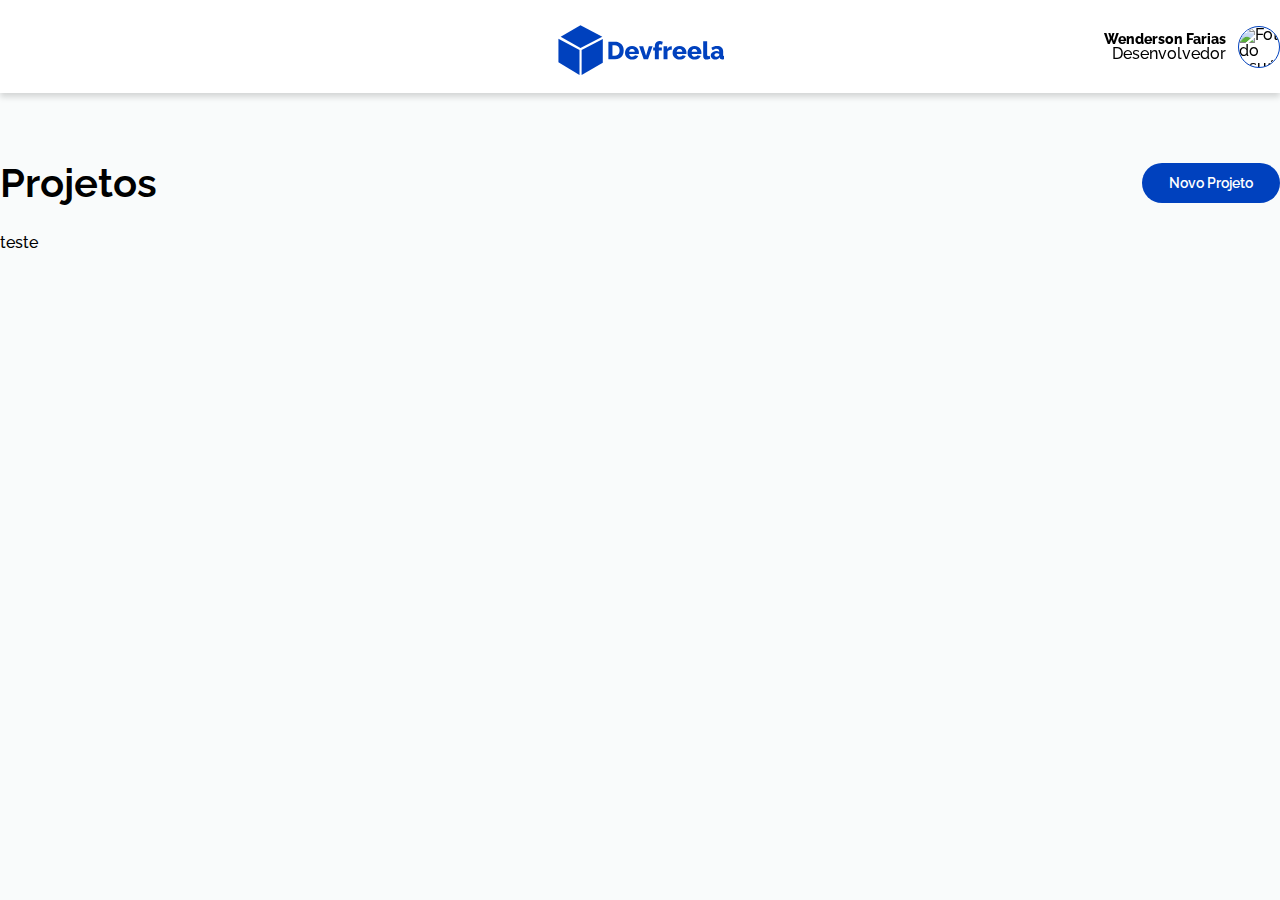
==== list.html @ f84dca5c "finalizado estrutura da lista do projeto" ====
<!DOCTYPE html>
<html lang="pt-BR">
  <head>
    <meta charset="UTF-8" />
    <meta http-equiv="X-UA-Compatible" content="IE=edge" />
    <meta name="viewport" content="width=device-width, initial-scale=1.0" />
    <title>List - LD</title>

    <!-- FONTS -->
    <link rel="preconnect" href="https://fonts.googleapis.com" />
    <link rel="preconnect" href="https://fonts.gstatic.com" crossorigin />
    <link
      href="https://fonts.googleapis.com/css2?family=Raleway:wght@500;600;800&display=swap"
      rel="stylesheet"
    />

    <!-- STYLES ITCSS -->

    <!-- SETTINGS -->
    <link rel="stylesheet" href="style/settings/wrapper.css" />
    <link rel="stylesheet" href="style/settings/core.css" />
    <link rel="stylesheet" href="style/settings/color.css" />
    <link rel="stylesheet" href="style/settings/text.css" />

    <!-- GENERIC -->
    <link rel="stylesheet" href="style/generic/reset.css" />
    <link rel="stylesheet" href="style/generic/box-sizing.css" />

    <!-- BASE -->
    <link rel="stylesheet" href="style/base/html.css" />

    <!-- OBJECTS -->
    <link rel="stylesheet" href="style/objects/ld-wrapper.css" />

    <!-- COMPONENTS -->
    <link rel="stylesheet" href="style/components/ld-button.css" />
    <link rel="stylesheet" href="style/components/ld-header.css" />

    <!-- PAGES -->
    <link rel="stylesheet" href="style/pages/list.css" />

    <!-- TRUMPS -->
  </head>

  <body>
    <div class="ld-list">
      <div class="ld-wrapper">
        <header class="ld-header">
          <div class="wrapper -has-user">
            <div></div>
            <div class="logo-wrapper">
              <img
                alt="Logo da DevFreela"
                class="image"
                src="assets/logo/devfreela.svg"
              />
            </div>

            <div class="user">
              <div class="info">
                <span class="name">Wenderson Farias</span>
                <span class="role">Desenvolvedor</span>
              </div>
              <div class="photo-wrapper">
                <img
                  src="https://cdn.e-konomista.pt/uploads/2019/07/as-palavras-que-vao-fazer-as-pessoas-gostarem-mais-de-si.jpg"
                  alt="Foto do usuário"
                />
              </div>
            </div>
          </div>
        </header>

        <main class="main-content -one-col">
          <div class="title-button">
            <h1 class="title">Projetos</h1>
            <div class="button-wrapper">
              <button class="ld-button -small">Novo Projeto</button>
            </div>
          </div>

          <div class="table-wrapper">teste</div>
        </main>
      </div>
    </div>
  </body>
</html>
---- style/settings/wrapper.css ----
:root {
    --ld-main-wrapper: 1480px;
}
---- style/settings/core.css ----
:root {
    --ld-header-size: 93px;
}
---- style/settings/color.css ----
:root {
  --ld-color-gray-light: #b8b7b7;
  --ld-color-gray: #767684;
  --ld-color-gray-dark: #09090a;
  --ld-color-gray-lighter: #f9fbfb;

  --ld-color-blue: #0041be;

  --ld-color-danger: #ff2222;

  --ld-color-primary-light: #004cd8;
  --ld-color-primary: #0041be;
}
---- style/settings/text.css ----
:root {
  --ld-font-family-base: "Raleway", sans-serif;
  --ld-font-size-base: 10px;
}
---- style/generic/box-sizing.css ----
* {
    box-sizing: border-box;
}
---- style/base/html.css ----
html {
  background-color: var(--ld-color-gray-lighter);
  font-family: var(--ld-font-family-base);
  font-weight: 500;
}
---- style/objects/ld-wrapper.css ----
.ld-wrapper {
  max-width: var(--ld-main-wrapper);
  margin: 0 auto;
}

.ld-wrapper > .main-content {
  display: grid;
  grid-template-columns: 1fr 1fr;
  padding-top: var(--ld-header-size);
}

.ld-wrapper > .main-content.-one-col {
  grid-template-columns: 1fr;
}

.ld-wrapper > .main-content > .left {
  padding-top: 48px;
}

.ld-wrapper > .main-content > .right {
  overflow: hidden;
  position: relative;
  height: 100vh;
}

.ld-wrapper > .main-content > .right > .image {
  position: absolute;
  height: 100%;
  min-width: 100%;
  top: 0;
  left: 50%;
  transform: translateX(-50%);
}
---- style/components/ld-button.css ----
.ld-button {
  background-color: var(--ld-color-primary);
  color: white;
  font-size: calc(var(--ld-font-size-base) + 8px);
  font-family: var(--ld-font-family-base);
  font-weight: 800;
  padding: 20px;
  border-radius: 50px;
  border: none;
  width: 100%;
  cursor: pointer;
  transition: background-color 0.5s;
}

.ld-button.-small {
  font-size: calc(var(--ld-font-size-base) + 4px);
  font-family: var(--ld-font-family-base);
  font-weight: 600;
  padding: 12px 27px;
}

.ld-button:hover {
  background-color: var(--ld-color-primary-light);
}
---- style/components/ld-header.css ----
.ld-wrapper > .ld-header {
  height: var(--ld-header-size);
  width: 100%;
  background: white;
  box-shadow: 0px 4px 6px rgba(0, 0, 0, 0.15);
  position: fixed;
  z-index: 1;
  left: 0;
  top: 0;
}

.ld-wrapper > .ld-header > .wrapper.-has-user {
  display: grid;
  grid-template-columns: 1fr auto 1fr;
}

.ld-wrapper > .ld-header > .wrapper {
  max-width: var(--ld-main-wrapper);
  margin: 0 auto;
  display: flex;
  justify-content: center;
}

/* Logo */
.ld-wrapper > .ld-header > .wrapper > .logo-wrapper {
  height: var(--ld-header-size);
  padding: 16px 0;
}

.ld-wrapper > .ld-header > .wrapper > .logo-wrapper > .image {
  height: 100%;
}

.ld-wrapper > .ld-header > .wrapper > .user {
  display: flex;
  align-items: center;
  margin-left: auto;
}

.ld-wrapper > .ld-header > .wrapper > .user > .info {
  text-align: right;
}

.ld-wrapper > .ld-header > .wrapper > .user > .info > .name {
  font-weight: 800;
  font-size: calc(var(--ld-font-size-base) + 4px);
  display: block;
}

.ld-wrapper > .ld-header > .wrapper > .user > .role {
  font-weight: 400;
  font-size: calc(var(--ld-font-size-base) + 2px);
  display: block;
}
/* Usuario */
.ld-wrapper > .ld-header > .wrapper > .user > .photo-wrapper {
  margin-left: 12px;
  height: 42px;
  width: 42px;
  border-radius: 50%;
  border: 1px solid var(--ld-color-primary);
  overflow: hidden;
}

.ld-wrapper > .ld-header > .wrapper > .user > .photo-wrapper > img {
  height: 100%;
  width: 100%;
}
---- style/pages/list.css ----
.ld-list > .ld-wrapper > .main-content > .title-button {
  margin-top: 70px;
  display: flex;
  width: 100%;
  justify-content: space-between;
}

.ld-list > .ld-wrapper > .main-content > .title-button > .title {
  font-size: calc(var(--ld-font-size-base) + 30px);
  font-weight: 650;
}

.ld-list
  > .ld-wrapper
  > .main-content
  > .title-button
  > .button-wrapper
  > .button {
  /* estilo de button wrapper */
}

.ld-list > .ld-wrapper > .main-content > .table-wrapper {
  margin-top: 32px;
}
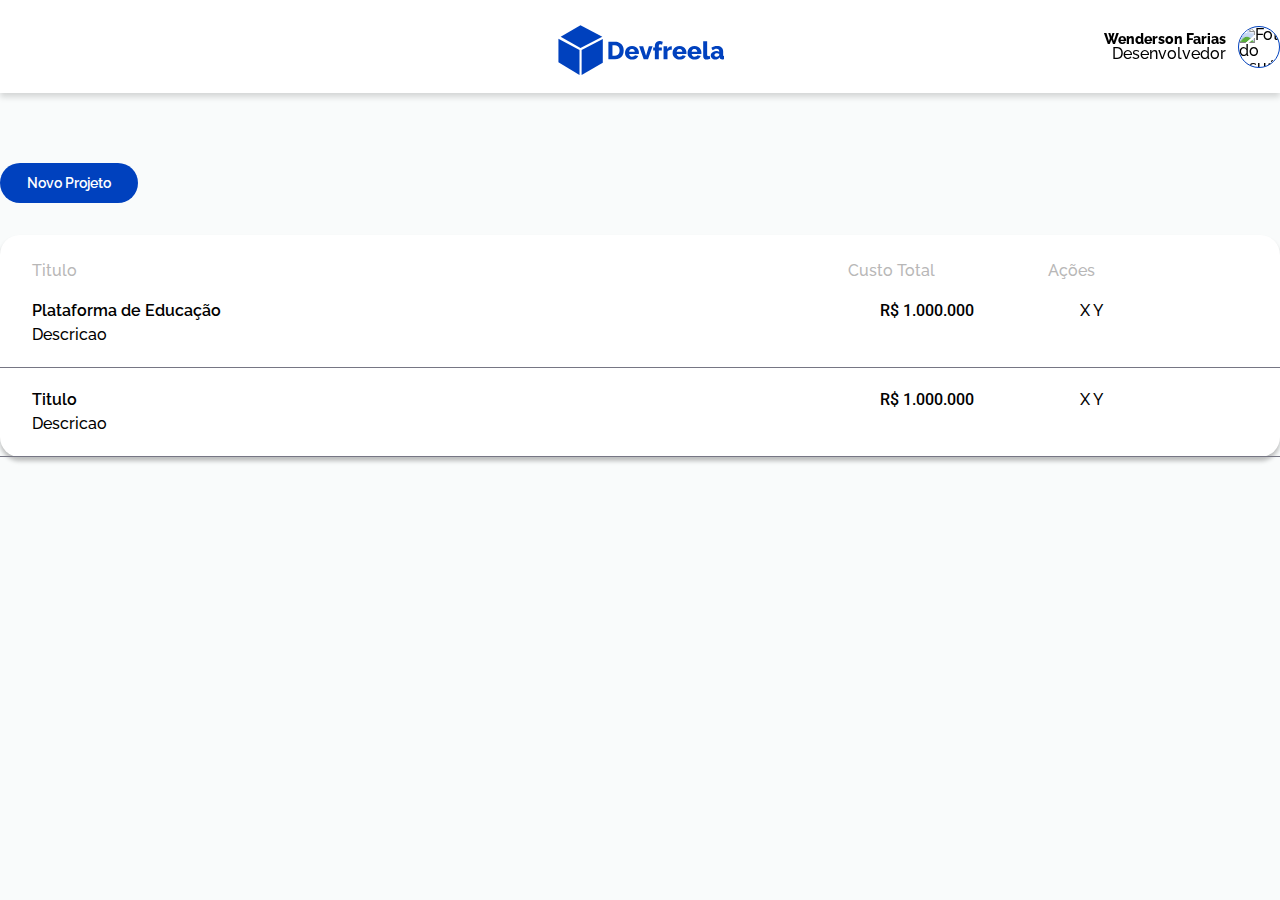
==== commit 9588ef09: "ngm le mensagens de commit no github pessoal" ====
--- a/list.html
+++ b/list.html
@@ -11,6 +11,10 @@
     <link rel="preconnect" href="https://fonts.gstatic.com" crossorigin />
     <link
       href="https://fonts.googleapis.com/css2?family=Raleway:wght@500;600;800&display=swap"
+      rel="stylesheet"
+    />
+    <link
+      href="https://fonts.googleapis.com/css2?family=Roboto:ital,wght@0,100;0,300;0,400;0,500;0,700;0,900;1,100;1,300;1,400;1,500;1,700;1,900&display=swap"
       rel="stylesheet"
     />
 
@@ -35,6 +39,7 @@
     <!-- COMPONENTS -->
     <link rel="stylesheet" href="style/components/ld-button.css" />
     <link rel="stylesheet" href="style/components/ld-header.css" />
+    <link rel="stylesheet" href="style/components/ld-table.css" />
 
     <!-- PAGES -->
     <link rel="stylesheet" href="style/pages/list.css" />
@@ -73,13 +78,40 @@
 
         <main class="main-content -one-col">
           <div class="title-button">
-            <h1 class="title">Projetos</h1>
             <div class="button-wrapper">
               <button class="ld-button -small">Novo Projeto</button>
             </div>
           </div>
 
-          <div class="table-wrapper">teste</div>
+          <div class="table-wrapper">
+            <div class="ld-table">
+              <div class="head">
+                <div class="row">
+                  <div>Titulo</div>
+                  <div>Custo Total</div>
+                  <div>Ações</div>
+                </div>
+              </div>
+              <div class="body">
+                <div class="row">
+                  <div class="title-description">
+                    <h6 class="title">Plataforma de Educação</h6>
+                    <p>Descricao</p>
+                  </div>
+                  <div class="price">R$ 1.000.000</div>
+                  <div>X Y</div>
+                </div>
+                <div class="row">
+                  <div class="title-description">
+                    <h6 class="title">Titulo</h6>
+                    <p>Descricao</p>
+                  </div>
+                  <div class="price">R$ 1.000.000</div>
+                  <div>X Y</div>
+                </div>
+              </div>
+            </div>
+          </div>
         </main>
       </div>
     </div>
--- a/style/settings/color.css
+++ b/style/settings/color.css
@@ -2,7 +2,8 @@
   --ld-color-gray-light: #b8b7b7;
   --ld-color-gray: #767684;
   --ld-color-gray-dark: #09090a;
-  --ld-color-gray-lighter: #f9fbfb;
+  --ld-color-gray-lighter: rgba(196, 196, 196, 0.35);
+  --ld-color-gray-lightest: #f9fbfb;
 
   --ld-color-blue: #0041be;
 
--- a/style/base/html.css
+++ b/style/base/html.css
@@ -1,5 +1,5 @@
 html {
-  background-color: var(--ld-color-gray-lighter);
+  background-color: var(--ld-color-gray-lightest);
   font-family: var(--ld-font-family-base);
   font-weight: 500;
 }
--- a/style/components/ld-table.css
+++ b/style/components/ld-table.css
@@ -0,0 +1,49 @@
+.ld-table {
+  box-shadow: 0px 4px 4px rgba(0, 0, 0, 0.25);
+  border-radius: 20px;
+  background-color: white;
+  padding-top: 28px;
+}
+/* head */
+.ld-table > .head {
+  font-size: calc(var(--ld-font-size-base) + 6px);
+  font-weight: 600px;
+  color: var(--ld-color-gray-light);
+}
+
+.ld-table > .head > .row {
+  display: grid;
+  grid-template-columns: 2fr 200px 200px;
+  padding-left: 32px;
+  padding-right: 32px;
+}
+
+/* Body */
+.ld-table > .body {
+}
+
+.ld-table > .body > .row {
+  display: grid;
+  padding: 24px 0px;
+  grid-template-columns: 2fr 200px 200px;
+  border-bottom: 1px solid var(--ld-color-gray);
+  padding-left: 32px;
+}
+
+/* Body - title description */
+.ld-table > .body > .row > .title-description {
+}
+
+.ld-table > .body > .row > .title-description > .title {
+  font-weight: 600;
+  margin-bottom: 8px;
+}
+
+.ld-table > .body > .row > .title-description > .description {
+}
+
+/* body - price */
+.ld-table > .body > .row > .price {
+  font-family: "Roboto", sans-serif;
+  font-weight: 500;
+}
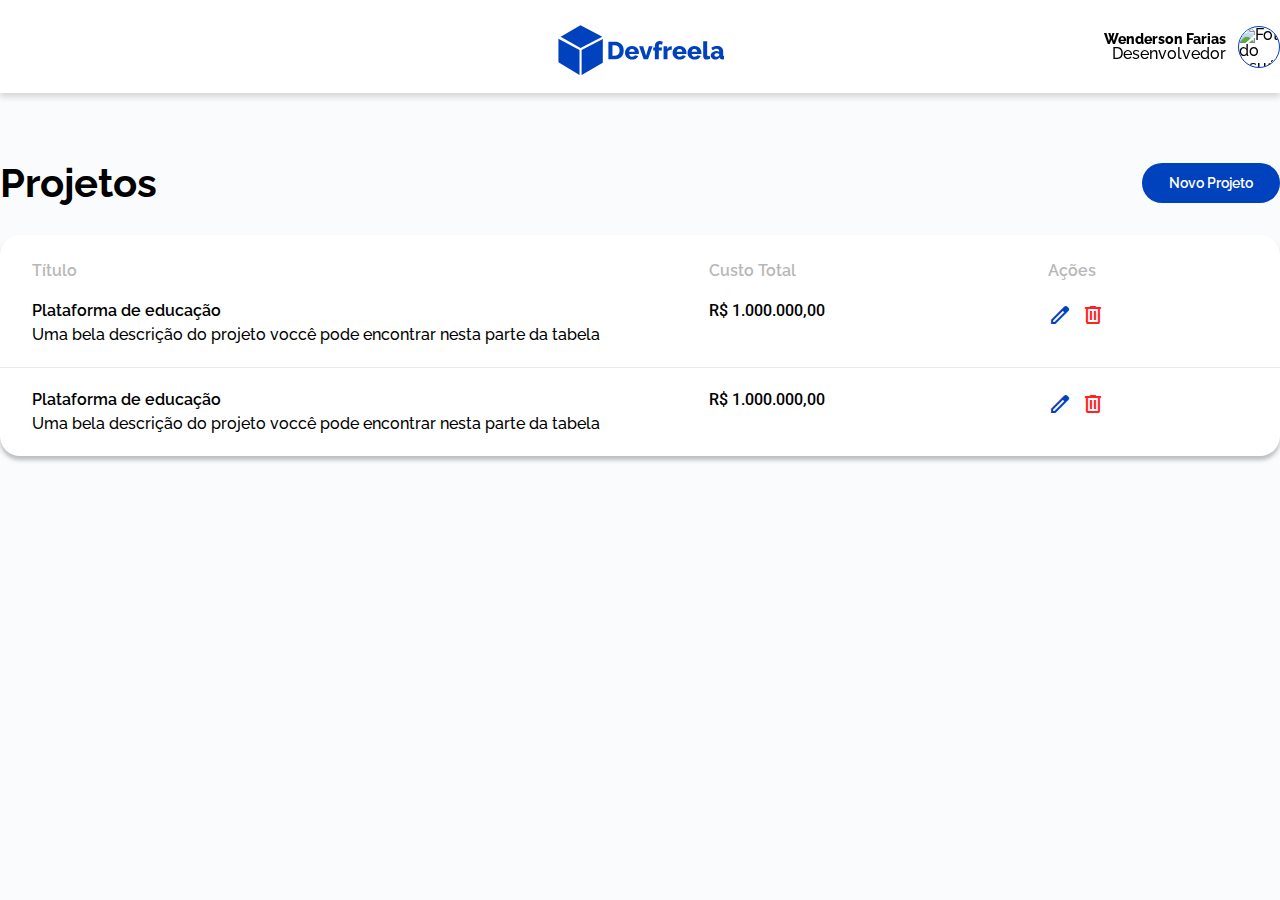
==== commit 419aeded: "terminado componentes da tabela" ====
--- a/list.html
+++ b/list.html
@@ -14,10 +14,13 @@
       rel="stylesheet"
     />
     <link
-      href="https://fonts.googleapis.com/css2?family=Roboto:ital,wght@0,100;0,300;0,400;0,500;0,700;0,900;1,100;1,300;1,400;1,500;1,700;1,900&display=swap"
+      href="https://fonts.googleapis.com/css2?family=Roboto:wght@500&display=swap"
       rel="stylesheet"
     />
-
+    <link
+      rel="stylesheet"
+      href="https://fonts.googleapis.com/css2?family=Material+Symbols+Outlined:opsz,wght,FILL,GRAD@20..48,100..700,0..1,-50..200"
+    />
     <!-- STYLES ITCSS -->
 
     <!-- SETTINGS -->
@@ -53,6 +56,7 @@
         <header class="ld-header">
           <div class="wrapper -has-user">
             <div></div>
+
             <div class="logo-wrapper">
               <img
                 alt="Logo da DevFreela"
@@ -78,6 +82,7 @@
 
         <main class="main-content -one-col">
           <div class="title-button">
+            <h1 class="title">Projetos</h1>
             <div class="button-wrapper">
               <button class="ld-button -small">Novo Projeto</button>
             </div>
@@ -87,7 +92,7 @@
             <div class="ld-table">
               <div class="head">
                 <div class="row">
-                  <div>Titulo</div>
+                  <div>Título</div>
                   <div>Custo Total</div>
                   <div>Ações</div>
                 </div>
@@ -95,19 +100,36 @@
               <div class="body">
                 <div class="row">
                   <div class="title-description">
-                    <h6 class="title">Plataforma de Educação</h6>
-                    <p>Descricao</p>
+                    <h6 class="title">Plataforma de educação</h6>
+                    <p class="description">
+                      Uma bela descrição do projeto voccê pode encontrar nesta
+                      parte da tabela
+                    </p>
                   </div>
-                  <div class="price">R$ 1.000.000</div>
-                  <div>X Y</div>
+                  <div class="price">R$ 1.000.000,00</div>
+                  <div class="actions">
+                    <span class="edit material-symbols-outlined"> edit </span>
+                    <span class="delete material-symbols-outlined">
+                      delete
+                    </span>
+                  </div>
                 </div>
+
                 <div class="row">
                   <div class="title-description">
-                    <h6 class="title">Titulo</h6>
-                    <p>Descricao</p>
+                    <h6 class="title">Plataforma de educação</h6>
+                    <p class="description">
+                      Uma bela descrição do projeto voccê pode encontrar nesta
+                      parte da tabela
+                    </p>
                   </div>
-                  <div class="price">R$ 1.000.000</div>
-                  <div>X Y</div>
+                  <div class="price">R$ 1.000.000,00</div>
+                  <div class="actions">
+                    <span class="edit material-symbols-outlined"> edit </span>
+                    <span class="delete material-symbols-outlined">
+                      delete
+                    </span>
+                  </div>
                 </div>
               </div>
             </div>
--- a/style/settings/color.css
+++ b/style/settings/color.css
@@ -1,14 +1,15 @@
 :root {
+  /* PRIMARY */
+  --ld-color-primary-light: #004cd8;
+  --ld-color-primary: #0041be;
+
+  /* DANGER */
+  --ld-color-danger: #ff2222;
+
+  /* GRAY */
+  --ld-color-gray-lightest: #f9fbfd;
+  --ld-color-gray-lighter: rgba(196, 196, 196, 0.35);
   --ld-color-gray-light: #b8b7b7;
   --ld-color-gray: #767684;
   --ld-color-gray-dark: #09090a;
-  --ld-color-gray-lighter: rgba(196, 196, 196, 0.35);
-  --ld-color-gray-lightest: #f9fbfb;
-
-  --ld-color-blue: #0041be;
-
-  --ld-color-danger: #ff2222;
-
-  --ld-color-primary-light: #004cd8;
-  --ld-color-primary: #0041be;
 }
--- a/style/components/ld-table.css
+++ b/style/components/ld-table.css
@@ -4,33 +4,39 @@
   background-color: white;
   padding-top: 28px;
 }
-/* head */
+
+/* HEAD */
+
 .ld-table > .head {
   font-size: calc(var(--ld-font-size-base) + 6px);
-  font-weight: 600px;
+  font-weight: 600;
   color: var(--ld-color-gray-light);
 }
 
 .ld-table > .head > .row {
   display: grid;
-  grid-template-columns: 2fr 200px 200px;
+  grid-template-columns: 2fr 1fr 200px;
   padding-left: 32px;
   padding-right: 32px;
 }
 
-/* Body */
+/* BODY */
+
 .ld-table > .body {
 }
 
 .ld-table > .body > .row {
   display: grid;
-  padding: 24px 0px;
-  grid-template-columns: 2fr 200px 200px;
-  border-bottom: 1px solid var(--ld-color-gray);
-  padding-left: 32px;
+  padding: 24px 32px;
+  grid-template-columns: 2fr 1fr 200px;
+  border-bottom: 1px solid var(--ld-color-gray-lighter);
 }
 
-/* Body - title description */
+.ld-table > .body > .row:last-child {
+  border-bottom: none;
+}
+
+/* BODY - TITLE-DESCRIPTION */
 .ld-table > .body > .row > .title-description {
 }
 
@@ -42,8 +48,22 @@
 .ld-table > .body > .row > .title-description > .description {
 }
 
-/* body - price */
+/* BODY - PRICE */
 .ld-table > .body > .row > .price {
   font-family: "Roboto", sans-serif;
   font-weight: 500;
 }
+
+.ld-table > .body > .row > .actions {
+}
+
+.ld-table > .body > .row > .actions > .edit {
+  color: var(--ld-color-primary);
+  margin-right: 5px;
+  cursor: pointer;
+}
+
+.ld-table > .body > .row > .actions > .delete {
+  color: var(--ld-color-danger);
+  cursor: pointer;
+}
--- a/style/pages/list.css
+++ b/style/pages/list.css
@@ -7,16 +7,11 @@
 
 .ld-list > .ld-wrapper > .main-content > .title-button > .title {
   font-size: calc(var(--ld-font-size-base) + 30px);
-  font-weight: 650;
+  font-weight: 700;
 }
 
-.ld-list
-  > .ld-wrapper
-  > .main-content
-  > .title-button
-  > .button-wrapper
-  > .button {
-  /* estilo de button wrapper */
+.ld-list > .ld-wrapper > .main-content > .title-button > .button-wrapper {
+  /* Estilo de button wrapper */
 }
 
 .ld-list > .ld-wrapper > .main-content > .table-wrapper {
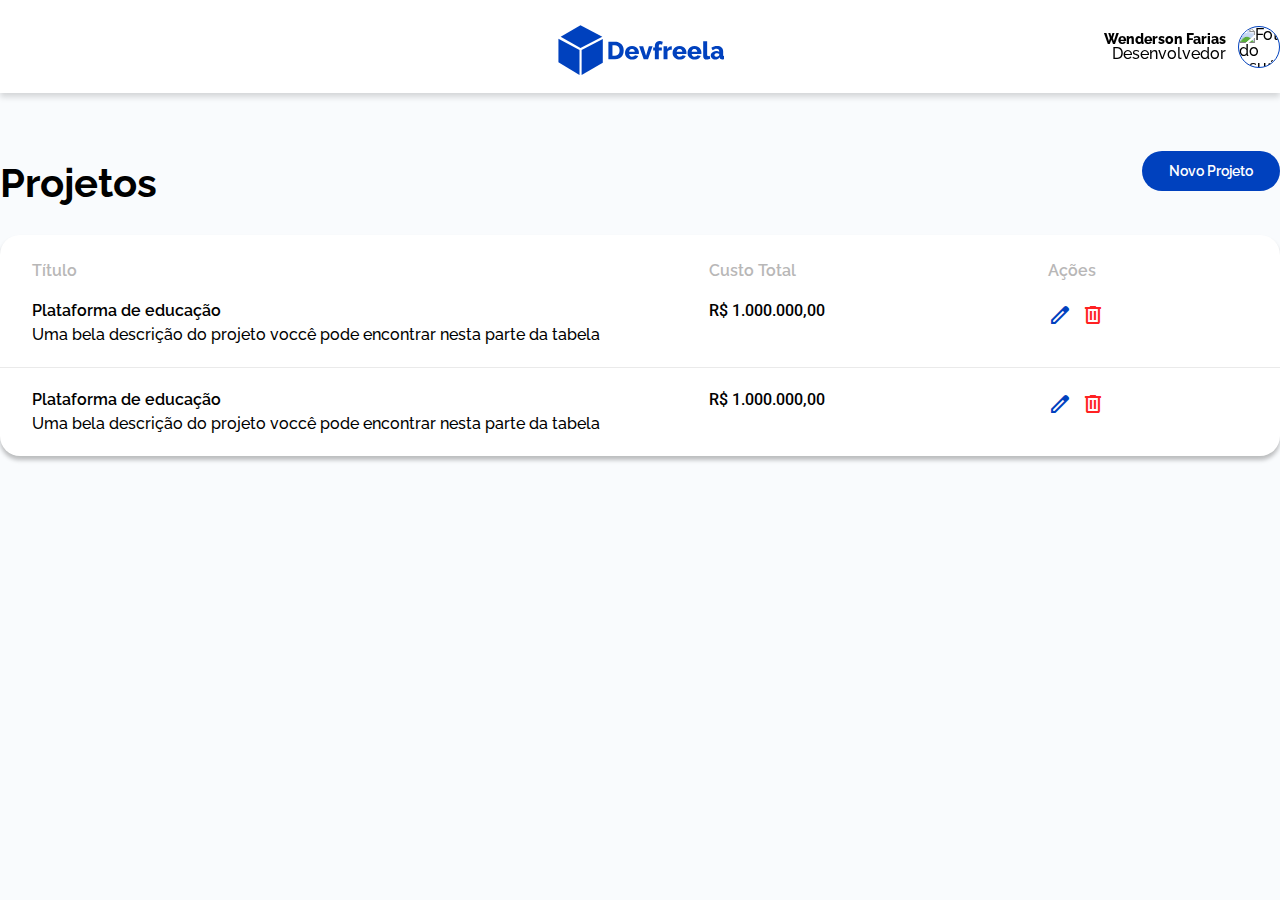
==== commit 93c72cd3: "Finalizado desenvolvimento do site" ====
--- a/list.html
+++ b/list.html
@@ -84,7 +84,7 @@
           <div class="title-button">
             <h1 class="title">Projetos</h1>
             <div class="button-wrapper">
-              <button class="ld-button -small">Novo Projeto</button>
+              <a class="ld-button -small" href="create.html"> Novo Projeto </a>
             </div>
           </div>
 
--- a/style/objects/ld-wrapper.css
+++ b/style/objects/ld-wrapper.css
@@ -4,6 +4,7 @@
 }
 
 .ld-wrapper > .main-content {
+  position: relative;
   display: grid;
   grid-template-columns: 1fr 1fr;
   padding-top: var(--ld-header-size);
@@ -13,14 +14,10 @@
   grid-template-columns: 1fr;
 }
 
-.ld-wrapper > .main-content > .left {
-  padding-top: 48px;
-}
-
 .ld-wrapper > .main-content > .right {
   overflow: hidden;
   position: relative;
-  height: 100vh;
+  height: calc(100vh - var(--ld-header-size));
 }
 
 .ld-wrapper > .main-content > .right > .image {
@@ -31,3 +28,12 @@
   left: 50%;
   transform: translateX(-50%);
 }
+
+.ld-wrapper > .main-content > .back-btn {
+  position: fixed;
+  top: calc(var(--ld-header-size) + 60px);
+  font-size: 40px;
+  cursor: pointer;
+  color: var(--ld-color-gray-dark);
+  text-decoration: none;
+}
--- a/style/components/ld-button.css
+++ b/style/components/ld-button.css
@@ -10,6 +10,7 @@
   width: 100%;
   cursor: pointer;
   transition: background-color 0.5s;
+  text-decoration: none;
 }
 
 .ld-button.-small {
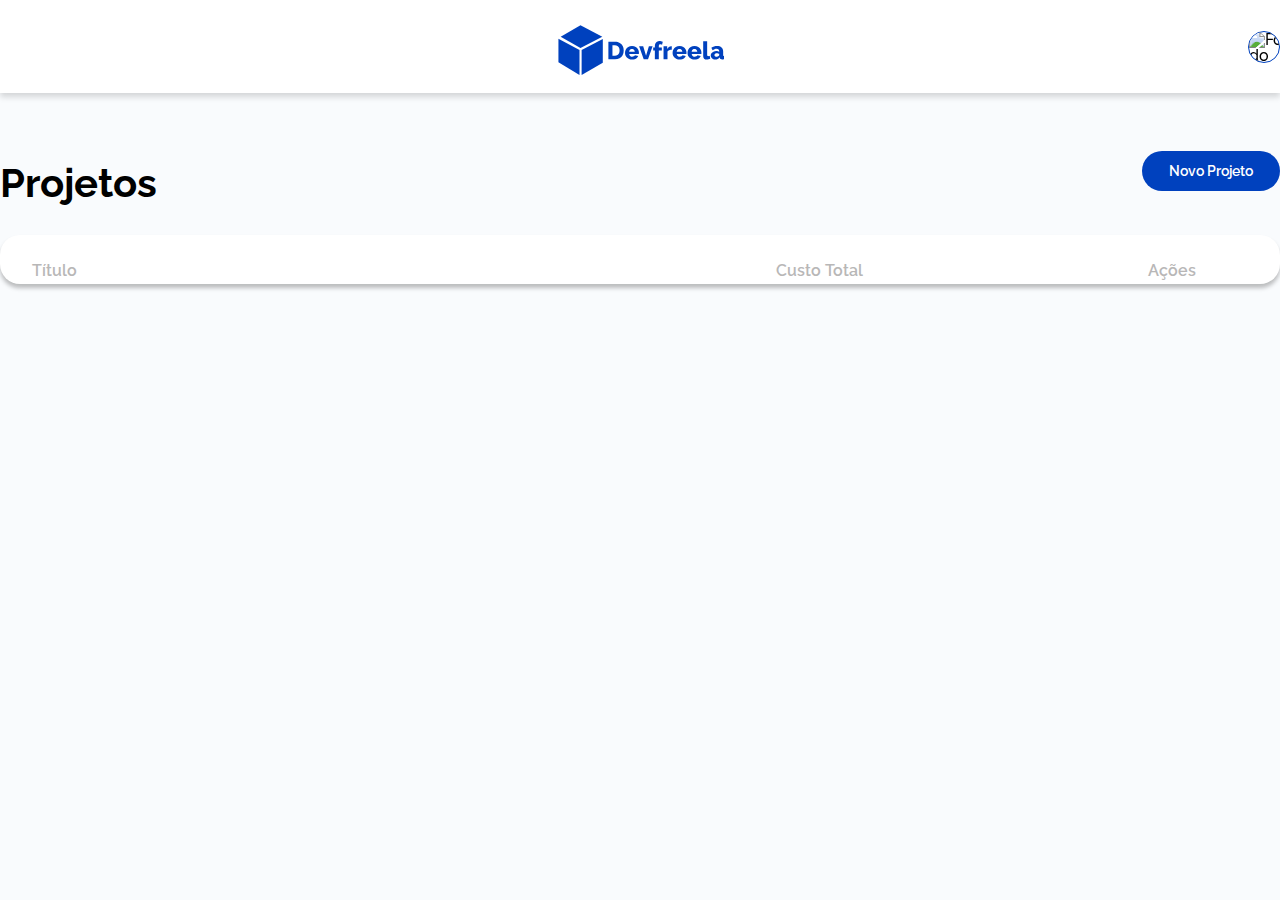
==== commit 40691549: "finalização do curso" ====
--- a/list.html
+++ b/list.html
@@ -1,141 +1,99 @@
 <!DOCTYPE html>
 <html lang="pt-BR">
-  <head>
-    <meta charset="UTF-8" />
-    <meta http-equiv="X-UA-Compatible" content="IE=edge" />
-    <meta name="viewport" content="width=device-width, initial-scale=1.0" />
+
+<head>
+    <meta charset="UTF-8">
+    <meta http-equiv="X-UA-Compatible" content="IE=edge">
+    <meta name="viewport" content="width=device-width, initial-scale=1.0">
     <title>List - LD</title>
 
     <!-- FONTS -->
-    <link rel="preconnect" href="https://fonts.googleapis.com" />
-    <link rel="preconnect" href="https://fonts.gstatic.com" crossorigin />
-    <link
-      href="https://fonts.googleapis.com/css2?family=Raleway:wght@500;600;800&display=swap"
-      rel="stylesheet"
-    />
-    <link
-      href="https://fonts.googleapis.com/css2?family=Roboto:wght@500&display=swap"
-      rel="stylesheet"
-    />
-    <link
-      rel="stylesheet"
-      href="https://fonts.googleapis.com/css2?family=Material+Symbols+Outlined:opsz,wght,FILL,GRAD@20..48,100..700,0..1,-50..200"
-    />
+    <link rel="preconnect" href="https://fonts.googleapis.com">
+    <link rel="preconnect" href="https://fonts.gstatic.com" crossorigin>
+    <link href="https://fonts.googleapis.com/css2?family=Raleway:wght@500;600;800&display=swap" rel="stylesheet">
+    <link href="https://fonts.googleapis.com/css2?family=Roboto:wght@500&display=swap" rel="stylesheet">
+    <link href="https://fonts.googleapis.com/icon?family=Material+Icons" rel="stylesheet">
+
     <!-- STYLES ITCSS -->
 
     <!-- SETTINGS -->
-    <link rel="stylesheet" href="style/settings/wrapper.css" />
-    <link rel="stylesheet" href="style/settings/core.css" />
-    <link rel="stylesheet" href="style/settings/color.css" />
-    <link rel="stylesheet" href="style/settings/text.css" />
+    <link rel="stylesheet" href="style/settings/wrapper.css">
+    <link rel="stylesheet" href="style/settings/core.css">
+    <link rel="stylesheet" href="style/settings/color.css">
+    <link rel="stylesheet" href="style/settings/text.css">
 
     <!-- GENERIC -->
-    <link rel="stylesheet" href="style/generic/reset.css" />
-    <link rel="stylesheet" href="style/generic/box-sizing.css" />
+    <link rel="stylesheet" href="style/generic/reset.css">
+    <link rel="stylesheet" href="style/generic/box-sizing.css">
 
     <!-- BASE -->
-    <link rel="stylesheet" href="style/base/html.css" />
+    <link rel="stylesheet" href="style/base/html.css">
 
     <!-- OBJECTS -->
-    <link rel="stylesheet" href="style/objects/ld-wrapper.css" />
+    <link rel="stylesheet" href="style/objects/ld-wrapper.css">
 
     <!-- COMPONENTS -->
-    <link rel="stylesheet" href="style/components/ld-button.css" />
-    <link rel="stylesheet" href="style/components/ld-header.css" />
-    <link rel="stylesheet" href="style/components/ld-table.css" />
+    <link rel="stylesheet" href="style/components/ld-button.css">
+    <link rel="stylesheet" href="style/components/ld-header.css">
+    <link rel="stylesheet" href="style/components/ld-table.css">
 
     <!-- PAGES -->
-    <link rel="stylesheet" href="style/pages/list.css" />
+    <link rel="stylesheet" href="style/pages/list.css">
 
     <!-- TRUMPS -->
-  </head>
 
-  <body>
+    <!-- SCRIPTS -->
+    <script src="scripts/list.js"></script>
+</head>
+
+<body>
     <div class="ld-list">
-      <div class="ld-wrapper">
-        <header class="ld-header">
-          <div class="wrapper -has-user">
-            <div></div>
+        <div class="ld-wrapper">
+            <header class="ld-header">
+                <div class="wrapper -has-user">
+                    <div></div>
 
-            <div class="logo-wrapper">
-              <img
-                alt="Logo da DevFreela"
-                class="image"
-                src="assets/logo/devfreela.svg"
-              />
-            </div>
+                    <div class="logo-wrapper">
+                        <img alt="Logo da DevFreela" class="image" src="assets/logo/devfreela.svg">
+                    </div>
 
-            <div class="user">
-              <div class="info">
-                <span class="name">Wenderson Farias</span>
-                <span class="role">Desenvolvedor</span>
-              </div>
-              <div class="photo-wrapper">
-                <img
-                  src="https://cdn.e-konomista.pt/uploads/2019/07/as-palavras-que-vao-fazer-as-pessoas-gostarem-mais-de-si.jpg"
-                  alt="Foto do usuário"
-                />
-              </div>
-            </div>
-          </div>
-        </header>
+                    <div class="user">
+                        <div class="info">
+                            <span id="name" class="name"></span>
+                            <span id="role" class="role"></span>
+                        </div>
+                        <div class="photo-wrapper">
+                            <img src="https://img.ibxk.com.br/2019/02/17/17124052466014.jpg" alt="Foto do usuário">
+                        </div>
+                    </div>
+                </div>
+            </header>
 
-        <main class="main-content -one-col">
-          <div class="title-button">
-            <h1 class="title">Projetos</h1>
-            <div class="button-wrapper">
-              <a class="ld-button -small" href="create.html"> Novo Projeto </a>
-            </div>
-          </div>
-
-          <div class="table-wrapper">
-            <div class="ld-table">
-              <div class="head">
-                <div class="row">
-                  <div>Título</div>
-                  <div>Custo Total</div>
-                  <div>Ações</div>
-                </div>
-              </div>
-              <div class="body">
-                <div class="row">
-                  <div class="title-description">
-                    <h6 class="title">Plataforma de educação</h6>
-                    <p class="description">
-                      Uma bela descrição do projeto voccê pode encontrar nesta
-                      parte da tabela
-                    </p>
-                  </div>
-                  <div class="price">R$ 1.000.000,00</div>
-                  <div class="actions">
-                    <span class="edit material-symbols-outlined"> edit </span>
-                    <span class="delete material-symbols-outlined">
-                      delete
-                    </span>
-                  </div>
+            <main class="main-content -one-col">
+                <div class="title-button">
+                    <h1 class="title">Projetos</h1>
+                    <div class="button-wrapper">
+                        <a href="project-create-edit.html" class="ld-button -small">Novo Projeto</a>
+                    </div>
                 </div>
 
-                <div class="row">
-                  <div class="title-description">
-                    <h6 class="title">Plataforma de educação</h6>
-                    <p class="description">
-                      Uma bela descrição do projeto voccê pode encontrar nesta
-                      parte da tabela
-                    </p>
-                  </div>
-                  <div class="price">R$ 1.000.000,00</div>
-                  <div class="actions">
-                    <span class="edit material-symbols-outlined"> edit </span>
-                    <span class="delete material-symbols-outlined">
-                      delete
-                    </span>
-                  </div>
+                <div class="table-wrapper">
+                    <div class="ld-table">
+                        <div class="head">
+                            <div class="row">
+                                <div>Título</div>
+                                <div>Custo Total</div>
+                                <div>Ações</div>
+                            </div>
+                        </div>
+                        <div class="body" id="table-body">
+
+                        </div>
+                    </div>
                 </div>
-              </div>
-            </div>
-          </div>
-        </main>
-      </div>
+            </main>
+        </div>
     </div>
-  </body>
-</html>
+</body>
+
+</html>--- a/style/settings/wrapper.css
+++ b/style/settings/wrapper.css
@@ -1,3 +1,3 @@
 :root {
-    --ld-main-wrapper: 1480px;
-}
+    --ld-main-wrapper: 1366px;
+}--- a/style/settings/color.css
+++ b/style/settings/color.css
@@ -1,15 +1,15 @@
-:root {
-  /* PRIMARY */
-  --ld-color-primary-light: #004cd8;
-  --ld-color-primary: #0041be;
+:root{
+    /* PRIMARY */
+    --ld-color-primary-light: #004cd8;
+    --ld-color-primary: #0041BE;
 
-  /* DANGER */
-  --ld-color-danger: #ff2222;
+    /* DANGER */
+    --ld-color-danger: #FF2222;
 
-  /* GRAY */
-  --ld-color-gray-lightest: #f9fbfd;
-  --ld-color-gray-lighter: rgba(196, 196, 196, 0.35);
-  --ld-color-gray-light: #b8b7b7;
-  --ld-color-gray: #767684;
-  --ld-color-gray-dark: #09090a;
-}
+    /* GRAY */
+    --ld-color-gray-lightest: #F9FBFD;
+    --ld-color-gray-lighter: rgba(196, 196, 196, 0.35);
+    --ld-color-gray-light: #B8B7B7;
+    --ld-color-gray: #767684;
+    --ld-color-gray-dark: #09090A;
+}--- a/style/settings/text.css
+++ b/style/settings/text.css
@@ -1,4 +1,4 @@
-:root {
-  --ld-font-family-base: "Raleway", sans-serif;
-  --ld-font-size-base: 10px;
-}
+:root{
+    --ld-font-family-base: 'Raleway', sans-serif;
+    --ld-font-size-base: 10px;
+}--- a/style/base/html.css
+++ b/style/base/html.css
@@ -1,5 +1,5 @@
 html {
-  background-color: var(--ld-color-gray-lightest);
-  font-family: var(--ld-font-family-base);
-  font-weight: 500;
-}
+    background-color: var(--ld-color-gray-lightest);
+    font-family: var(--ld-font-family-base);
+    font-weight: 500;
+}--- a/style/objects/ld-wrapper.css
+++ b/style/objects/ld-wrapper.css
@@ -1,39 +1,39 @@
 .ld-wrapper {
-  max-width: var(--ld-main-wrapper);
-  margin: 0 auto;
+    max-width: var(--ld-main-wrapper);
+    margin: 0 auto;
 }
 
-.ld-wrapper > .main-content {
-  position: relative;
-  display: grid;
-  grid-template-columns: 1fr 1fr;
-  padding-top: var(--ld-header-size);
+.ld-wrapper>.main-content {
+    position: relative;
+    display: grid;
+    grid-template-columns: 1fr 1fr;
+    padding-top: var(--ld-header-size);
 }
 
-.ld-wrapper > .main-content.-one-col {
-  grid-template-columns: 1fr;
+.ld-wrapper>.main-content>.back-btn {
+    position: fixed;
+    top: calc(var(--ld-header-size) + 38px);
+    font-size: calc(var(--ld-font-size-base) + 50px);
+    cursor: pointer;
+    color: var(--ld-color-gray-dark);
+    text-decoration: none;
 }
 
-.ld-wrapper > .main-content > .right {
-  overflow: hidden;
-  position: relative;
-  height: calc(100vh - var(--ld-header-size));
+.ld-wrapper>.main-content.-one-col {
+    grid-template-columns: 1fr;
 }
 
-.ld-wrapper > .main-content > .right > .image {
-  position: absolute;
-  height: 100%;
-  min-width: 100%;
-  top: 0;
-  left: 50%;
-  transform: translateX(-50%);
+.ld-wrapper>.main-content>.right {
+    overflow: hidden;
+    position: relative;
+    height: calc(100vh - var(--ld-header-size));
 }
 
-.ld-wrapper > .main-content > .back-btn {
-  position: fixed;
-  top: calc(var(--ld-header-size) + 60px);
-  font-size: 40px;
-  cursor: pointer;
-  color: var(--ld-color-gray-dark);
-  text-decoration: none;
-}
+.ld-wrapper>.main-content>.right>.image {
+    position: absolute;
+    height: 100%;
+    min-width: 100%;
+    top: 0;
+    left: 50%;
+    transform: translateX(-50%);
+}--- a/style/components/ld-button.css
+++ b/style/components/ld-button.css
@@ -1,25 +1,24 @@
 .ld-button {
-  background-color: var(--ld-color-primary);
-  color: white;
-  font-size: calc(var(--ld-font-size-base) + 8px);
-  font-family: var(--ld-font-family-base);
-  font-weight: 800;
-  padding: 20px;
-  border-radius: 50px;
-  border: none;
-  width: 100%;
-  cursor: pointer;
-  transition: background-color 0.5s;
-  text-decoration: none;
+    font-family: var(--ld-font-family-base);
+    background-color: var(--ld-color-primary);
+    font-size: calc(var(--ld-font-size-base) + 8px);
+    color: white;
+    font-weight: 800;
+    padding: 20px;
+    border-radius: 50px;
+    border: none;
+    width: 100%;
+    cursor: pointer;
+    transition: background-color 0.5s;
+    text-decoration: none;
 }
 
 .ld-button.-small {
-  font-size: calc(var(--ld-font-size-base) + 4px);
-  font-family: var(--ld-font-family-base);
-  font-weight: 600;
-  padding: 12px 27px;
+    font-size: calc(var(--ld-font-size-base) + 4px);
+    font-weight: 600;
+    padding: 12px 27px;
 }
 
 .ld-button:hover {
-  background-color: var(--ld-color-primary-light);
-}
+    background-color: var(--ld-color-primary-light);
+}--- a/style/components/ld-header.css
+++ b/style/components/ld-header.css
@@ -1,68 +1,74 @@
-.ld-wrapper > .ld-header {
-  height: var(--ld-header-size);
-  width: 100%;
-  background: white;
-  box-shadow: 0px 4px 6px rgba(0, 0, 0, 0.15);
-  position: fixed;
-  z-index: 1;
-  left: 0;
-  top: 0;
+.ld-header {
+    height: var(--ld-header-size);
+    width: 100%;
+    background: white;
+    box-shadow: 0px 4px 6px rgba(0, 0, 0, 0.15);
+    position: fixed;
+    z-index: 1;
+    left: 0;
+    top: 0;
 }
 
-.ld-wrapper > .ld-header > .wrapper.-has-user {
-  display: grid;
-  grid-template-columns: 1fr auto 1fr;
+.ld-header>.wrapper {
+    max-width: var(--ld-main-wrapper);
+    align-items: center;
+    margin: 0 auto;
+    height: 100%;
+    display: flex;
+    justify-content: center;
 }
 
-.ld-wrapper > .ld-header > .wrapper {
-  max-width: var(--ld-main-wrapper);
-  margin: 0 auto;
-  display: flex;
-  justify-content: center;
+.ld-header>.wrapper.-has-user {
+    display: grid;
+    grid-template-columns: 1fr auto 1fr;
 }
 
 /* Logo */
-.ld-wrapper > .ld-header > .wrapper > .logo-wrapper {
-  height: var(--ld-header-size);
-  padding: 16px 0;
+
+.ld-header>.wrapper>.logo-wrapper {
+    height: var(--ld-header-size);
+    padding: 16px 0;
 }
 
-.ld-wrapper > .ld-header > .wrapper > .logo-wrapper > .image {
-  height: 100%;
+.ld-header>.wrapper>.logo-wrapper>.image {
+    height: 100%;
 }
 
-.ld-wrapper > .ld-header > .wrapper > .user {
-  display: flex;
-  align-items: center;
-  margin-left: auto;
+/* Usuario */
+
+.ld-header>.wrapper>.user {
+    display: flex;
+    align-items: center;
+    margin-left: auto;
 }
 
-.ld-wrapper > .ld-header > .wrapper > .user > .info {
-  text-align: right;
+.ld-header>.wrapper>.user>.info {
+    text-align: right;
 }
 
-.ld-wrapper > .ld-header > .wrapper > .user > .info > .name {
-  font-weight: 800;
-  font-size: calc(var(--ld-font-size-base) + 4px);
-  display: block;
+.ld-header>.wrapper>.user>.info>.name {
+    display: block;
+    font-weight: 800;
+    font-size: calc(var(--ld-font-size-base) + 4px);
+    margin-bottom: 3px;
 }
 
-.ld-wrapper > .ld-header > .wrapper > .user > .role {
-  font-weight: 400;
-  font-size: calc(var(--ld-font-size-base) + 2px);
-  display: block;
-}
-/* Usuario */
-.ld-wrapper > .ld-header > .wrapper > .user > .photo-wrapper {
-  margin-left: 12px;
-  height: 42px;
-  width: 42px;
-  border-radius: 50%;
-  border: 1px solid var(--ld-color-primary);
-  overflow: hidden;
+.ld-header>.wrapper>.user>.info>.role {
+    display: block;
+    font-weight: 400;
+    font-size: calc(var(--ld-font-size-base) + 2px);
 }
 
-.ld-wrapper > .ld-header > .wrapper > .user > .photo-wrapper > img {
-  height: 100%;
-  width: 100%;
+.ld-header>.wrapper>.user>.photo-wrapper {
+    margin-left: 12px;
+    height: 32px;
+    width: 32px;
+    border-radius: 50%;
+    border: 1px solid var(--ld-color-primary);
+    overflow: hidden;
 }
+
+.ld-header>.wrapper>.user>.photo-wrapper>img {
+    height: 100%;
+    width: 100%;
+}--- a/style/components/ld-table.css
+++ b/style/components/ld-table.css
@@ -1,69 +1,78 @@
 .ld-table {
-  box-shadow: 0px 4px 4px rgba(0, 0, 0, 0.25);
-  border-radius: 20px;
-  background-color: white;
-  padding-top: 28px;
+    box-shadow: 0px 4px 4px rgba(0, 0, 0, 0.25);
+    border-radius: 20px;
+    background-color: white;
+    padding-top: 28px;
+    padding-bottom: 5px;
 }
 
 /* HEAD */
 
-.ld-table > .head {
-  font-size: calc(var(--ld-font-size-base) + 6px);
-  font-weight: 600;
-  color: var(--ld-color-gray-light);
+.ld-table>.head {
+    font-size: calc(var(--ld-font-size-base) + 6px);
+    font-weight: 600;
+    color: var(--ld-color-gray-light);
 }
 
-.ld-table > .head > .row {
-  display: grid;
-  grid-template-columns: 2fr 1fr 200px;
-  padding-left: 32px;
-  padding-right: 32px;
+.ld-table>.head>.row {
+    display: grid;
+    grid-template-columns: 2fr 1fr 100px;
+    padding-left: 32px;
+    padding-right: 32px;
+    align-items: center;
 }
 
 /* BODY */
 
-.ld-table > .body {
+.ld-table>.body {}
+
+.ld-table>.body>.row {
+    display: grid;
+    padding: 24px 32px;
+    align-items: center;
+    grid-template-columns: 2fr 1fr 100px;
+    border-bottom: 1px solid var(--ld-color-gray-lighter);
 }
 
-.ld-table > .body > .row {
-  display: grid;
-  padding: 24px 32px;
-  grid-template-columns: 2fr 1fr 200px;
-  border-bottom: 1px solid var(--ld-color-gray-lighter);
+.ld-table>.body>.row:first-child {
+    padding-top: 15px;
 }
 
-.ld-table > .body > .row:last-child {
-  border-bottom: none;
+.ld-table>.body>.row:last-child {
+    border-bottom: none;
 }
 
 /* BODY - TITLE-DESCRIPTION */
-.ld-table > .body > .row > .title-description {
+
+.ld-table>.body>.row>.title-description {}
+
+.ld-table>.body>.row>.title-description>.title {
+    font-weight: 600;
+    margin-bottom: 8px;
 }
 
-.ld-table > .body > .row > .title-description > .title {
-  font-weight: 600;
-  margin-bottom: 8px;
+.ld-table>.body>.row>.title-description>.description {}
+
+/* BODY - PRICE */
+
+.ld-table>.body>.row>.price {
+    font-family: 'Roboto', sans-serif;
+    font-weight: 500;
 }
 
-.ld-table > .body > .row > .title-description > .description {
+/* BODY - ACTIONS */
+
+.ld-table>.body>.row>.actions {}
+
+.ld-table>.body>.row>.actions>.edit {
+    color: var(--ld-color-primary);
+    margin-right: 5px;
+    cursor: pointer;
+    font-size: 26px;
 }
 
-/* BODY - PRICE */
-.ld-table > .body > .row > .price {
-  font-family: "Roboto", sans-serif;
-  font-weight: 500;
-}
-
-.ld-table > .body > .row > .actions {
-}
-
-.ld-table > .body > .row > .actions > .edit {
-  color: var(--ld-color-primary);
-  margin-right: 5px;
-  cursor: pointer;
-}
-
-.ld-table > .body > .row > .actions > .delete {
-  color: var(--ld-color-danger);
-  cursor: pointer;
-}
+.ld-table>.body>.row>.actions>.delete {
+    color: var(--ld-color-danger);
+    cursor: pointer;
+    font-size: 26px;
+}--- a/style/pages/list.css
+++ b/style/pages/list.css
@@ -1,19 +1,19 @@
-.ld-list > .ld-wrapper > .main-content > .title-button {
-  margin-top: 70px;
-  display: flex;
-  width: 100%;
-  justify-content: space-between;
+.ld-list>.ld-wrapper>.main-content>.title-button {
+    margin-top: 70px;
+    display: flex;
+    width: 100%;
+    justify-content: space-between;
 }
 
-.ld-list > .ld-wrapper > .main-content > .title-button > .title {
-  font-size: calc(var(--ld-font-size-base) + 30px);
-  font-weight: 700;
+.ld-list>.ld-wrapper>.main-content>.title-button>.title {
+    font-size: calc(var(--ld-font-size-base) + 30px);
+    font-weight: 700;
 }
 
-.ld-list > .ld-wrapper > .main-content > .title-button > .button-wrapper {
-  /* Estilo de button wrapper */
+.ld-list>.ld-wrapper>.main-content>.title-button>.button-wrapper {
+    /* Estilo de button wrapper */
 }
 
-.ld-list > .ld-wrapper > .main-content > .table-wrapper {
-  margin-top: 32px;
-}
+.ld-list>.ld-wrapper>.main-content>.table-wrapper {
+    margin-top: 32px;
+}